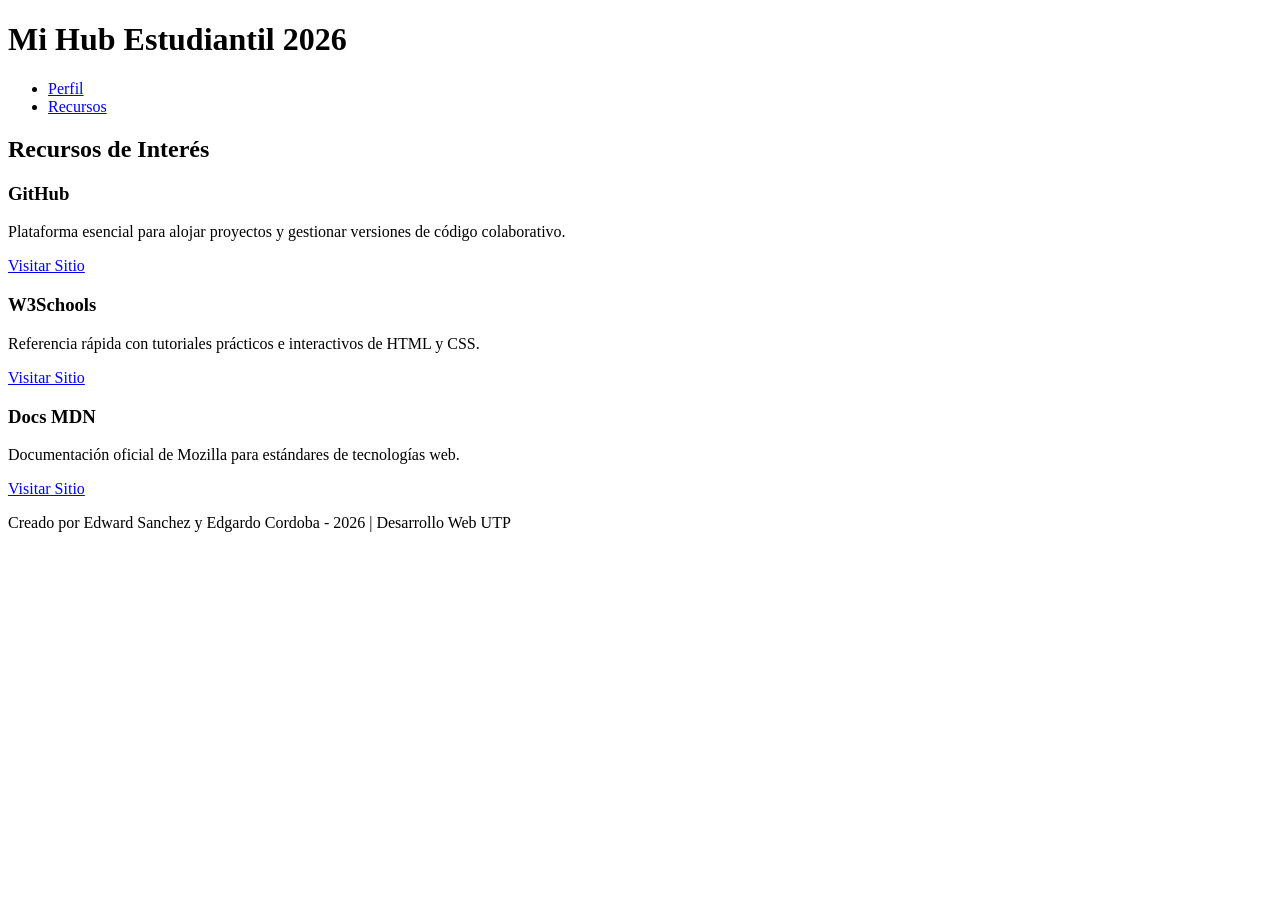
==== recursos.html @ 464feab3 "Update recursos.html" ====
<!DOCTYPE html>
<html lang="es">
<head>
    <meta charset="UTF-8">
    <meta name="viewport" content="width=device-width, initial-scale=1.0">
    <title>Mi Hub Estudiantil 2026 - Recursos</title>
    <link rel="stylesheet" href="css/estilos.css">
</head>
<body>
    <header class="main-header">
        <h1>Mi Hub Estudiantil 2026</h1>
        <nav class="main-nav">
            <ul>
                <li><a href="index.html">Perfil</a></li>
                <li><a href="recursos.html" class="active">Recursos</a></li>
            </ul>
        </nav>
    </header>

    <main class="container">
        <!-- Tarjetas de Enlaces Externos -->
        <section class="resources-section">
            <h2>Recursos de Interés</h2>
            <div class="cards-grid">
                <article class="resource-card shadow-effect">
                    <h3>GitHub</h3>
                    <p>Plataforma esencial para alojar proyectos y gestionar versiones de código colaborativo.</p>
                    <a href="https://github.com" target="_blank" class="btn-link">Visitar Sitio</a>
                </article>
                <article class="resource-card shadow-effect">
                    <h3>W3Schools</h3>
                    <p>Referencia rápida con tutoriales prácticos e interactivos de HTML y CSS.</p>
                    <a href="https://w3schools.com" target="_blank" class="btn-link">Visitar Sitio</a>
                </article>
                <article class="resource-card shadow-effect">
                    <h3>Docs MDN</h3>
                    <p>Documentación oficial de Mozilla para estándares de tecnologías web.</p>
                    <a href="https://mozilla.org" target="_blank" class="btn-link">Visitar Sitio</a>
                </article>
            </div>
        </section>
    </main>

    <footer class="main-footer u-text-center">
        <p>Creado por Edward Sanchez y Edgardo Cordoba - 2026 | Desarrollo Web UTP</p>
    </footer>
</body>
</html>
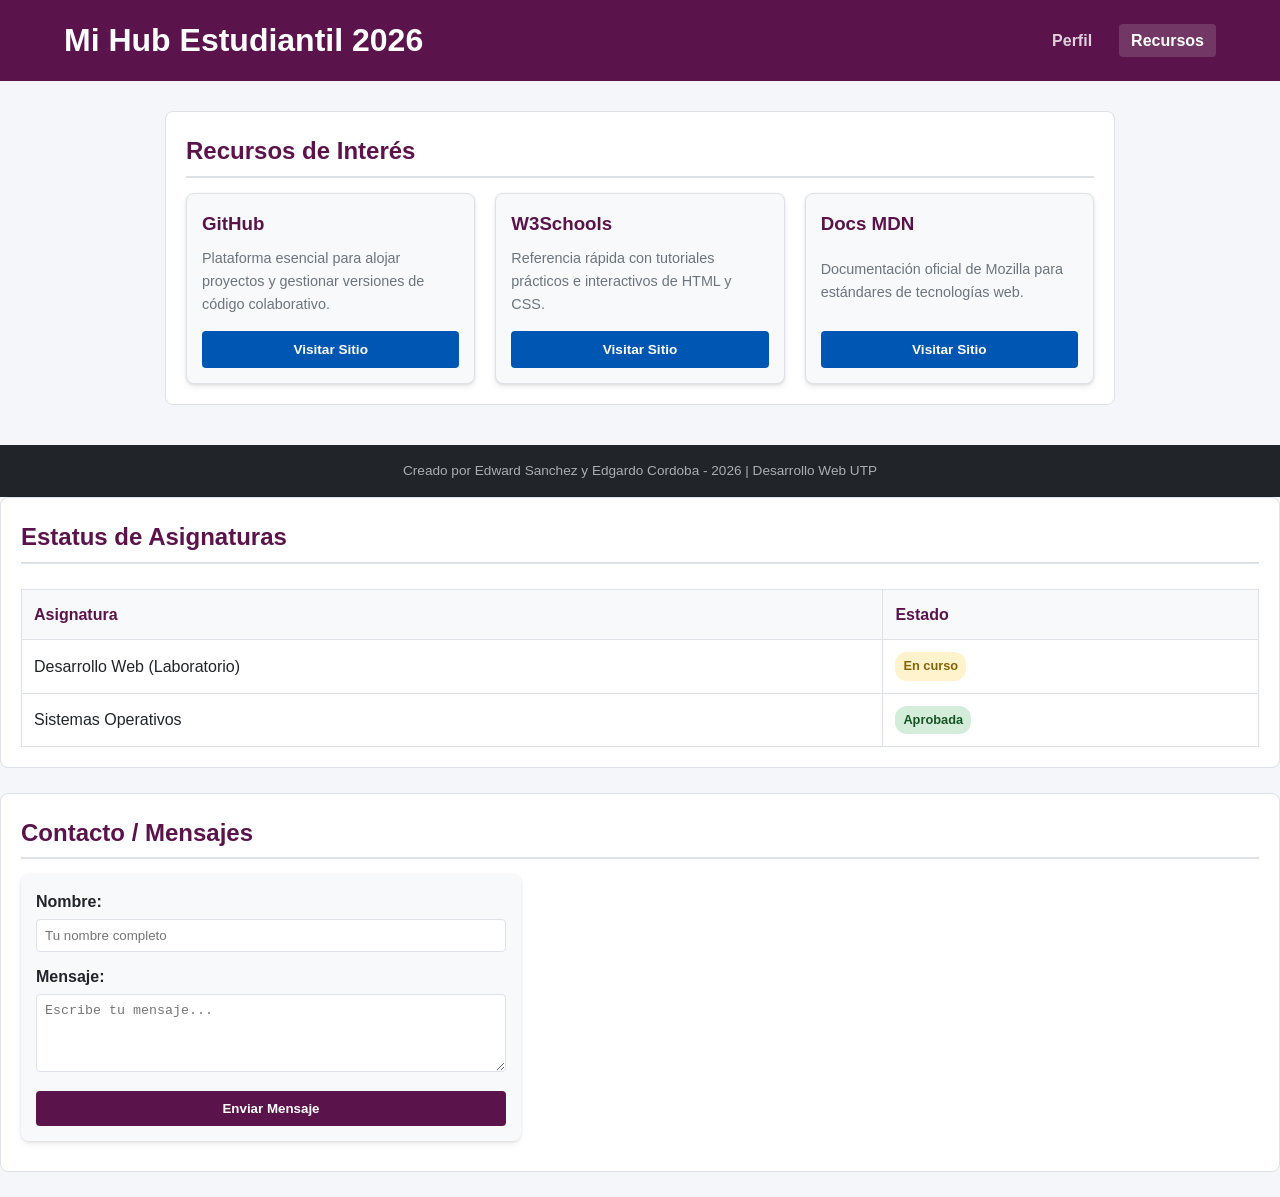
==== commit 7772ffc7: "Update recursos.html" ====
--- a/recursos.html
+++ b/recursos.html
@@ -46,3 +46,43 @@
     </footer>
 </body>
 </html>
+<!-- Tabla de Asignaturas -->
+        <section class="table-section">
+            <h2>Estatus de Asignaturas</h2>
+            <div class="table-responsive">
+                <table class="simple-table">
+                    <thead>
+                        <tr>
+                            <th>Asignatura</th>
+                            <th>Estado</th>
+                        </tr>
+                    </thead>
+                    <tbody>
+                        <tr>
+                            <td>Desarrollo Web (Laboratorio)</td>
+                            <td><span class="badge in-progress">En curso</span></td>
+                        </tr>
+                        <tr>
+                            <td>Sistemas Operativos</td>
+                            <td><span class="badge approved">Aprobada</span></td>
+                        </tr>
+                    </tbody>
+                </table>
+            </div>
+        </section>
+
+        <!-- Mini Formulario sin backend -->
+        <section class="form-section">
+            <h2>Contacto / Mensajes</h2>
+            <form action="#" class="mini-form styled-card shadow-effect" onsubmit="event.preventDefault();">
+                <div class="form-group">
+                    <label for="usrname">Nombre:</label>
+                    <input type="text" id="usrname" required placeholder="Tu nombre completo">
+                </div>
+                <div class="form-group">
+                    <label for="msg">Mensaje:</label>
+                    <textarea id="msg" rows="4" required placeholder="Escribe tu mensaje..."></textarea>
+                </div>
+                <button type="submit" class="btn-submit">Enviar Mensaje</button>
+            </form>
+        </section>
--- a/css/estilos.css
+++ b/css/estilos.css
@@ -0,0 +1,291 @@
+/* ==========================================================================
+   VARIABLES CSS (Colores y tamaños base para personalización)
+   ========================================================================== */
+:root {
+    --primary-color: #5b144b;       /* Vino/Púrpura representativo UTP */
+    --secondary-color: #0056b3;     /* Azul de contraste */
+    --bg-light: #f8f9fa;            /* Fondo claro para tarjetas y secciones */
+    --text-dark: #212529;           /* Color de texto principal */
+    --text-muted: #6c757d;          /* Gris para descripciones sutiles */
+    --border-color: #dee2e6;        /* Color de bordes estándar */
+    --white: #ffffff;
+    --base-padding: 20px;
+    --border-radius: 8px;
+}
+
+/* ==========================================================================
+   ESTILOS GENERALES (Tipografía web del sistema)
+   ========================================================================== */
+* {
+    box-sizing: border-box;
+    margin: 0;
+    padding: 0;
+}
+
+body {
+    font-family: -apple-system, BlinkMacSystemFont, "Segoe UI", Roboto, Helvetica, Arial, sans-serif;
+    color: var(--text-dark);
+    line-height: 1.6;
+    background-color: #f4f6f9;
+}
+
+.container {
+    width: 90%;
+    max-width: 950px;
+    margin: 30px auto;
+}
+
+section {
+    background-color: var(--white);
+    padding: var(--base-padding);
+    border-radius: var(--border-radius);
+    margin-bottom: 25px;
+    border: 1px solid var(--border-color);
+}
+
+h2 {
+    color: var(--primary-color);
+    margin-bottom: 15px;
+    border-bottom: 2px solid var(--border-color);
+    padding-bottom: 5px;
+}
+
+/* ==========================================================================
+   CLASE UTILITARIA (Obligatoria para centrar texto)
+   ========================================================================== */
+.u-text-center {
+    text-align: center !important;
+}
+
+/* Header y Menú de Navegación */
+.main-header {
+    background-color: var(--primary-color);
+    color: var(--white);
+    padding: 15px 5%;
+    display: flex;
+    justify-content: space-between;
+    align-items: center;
+    flex-wrap: wrap;
+}
+
+.main-nav ul {
+    list-style: none;
+    display: flex;
+    gap: 15px;
+}
+
+.main-nav a {
+    color: #e0d0df;
+    text-decoration: none;
+    font-weight: bold;
+    padding: 8px 12px;
+    border-radius: 4px;
+    transition: background-color 0.3s, color 0.3s;
+}
+
+/* Hover en enlaces */
+.main-nav a:hover, .main-nav a.active {
+    color: var(--white);
+    background-color: rgba(255, 255, 255, 0.15);
+}
+
+/* Sección de Perfil (Flexbox) */
+.profile-card {
+    display: flex;
+    gap: 20px;
+    align-items: center;
+}
+
+.avatar-img {
+    width: 120px;
+    height: 120px;
+    border-radius: 50%;
+    object-fit: cover;
+    border: 3px solid var(--primary-color);
+}
+
+.profile-info h3 {
+    margin-bottom: 8px;
+    color: var(--secondary-color);
+}
+
+/* Listas personalizadas */
+.custom-list {
+    list-style: none;
+    padding-left: 5px;
+}
+
+.custom-list li {
+    margin-bottom: 10px;
+    padding-left: 20px;
+    position: relative;
+}
+
+/* Tarjeta destacada con borde y sombra */
+.featured-card {
+    border: 2px dashed var(--primary-color);
+    background-color: #fbf6fa;
+    padding: var(--base-padding);
+    border-radius: var(--border-radius);
+}
+
+.shadow-effect {
+    box-shadow: 0 4px 6px rgba(0, 0, 0, 0.05), 0 1px 3px rgba(0, 0, 0, 0.1);
+}
+
+/* ==========================================================================
+   MAQUETACIÓN DE TARJETAS (Uso de Flexbox / Grid)
+   ========================================================================== */
+.cards-grid {
+    display: flex;
+    gap: 20px;
+}
+
+.resource-card {
+    flex: 1;
+    background-color: var(--bg-light);
+    padding: 15px;
+    border-radius: var(--border-radius);
+    border: 1px solid var(--border-color);
+    display: flex;
+    flex-direction: column;
+    justify-content: space-between;
+}
+
+.resource-card h3 {
+    color: var(--primary-color);
+    margin-bottom: 8px;
+}
+
+.resource-card p {
+    font-size: 0.9rem;
+    color: var(--text-muted);
+    margin-bottom: 15px;
+}
+
+/* Botones con Hover */
+.btn-link {
+    display: inline-block;
+    text-align: center;
+    background-color: var(--secondary-color);
+    color: var(--white);
+    text-decoration: none;
+    padding: 8px 12px;
+    border-radius: 4px;
+    font-weight: bold;
+    font-size: 0.85rem;
+    transition: background-color 0.2s;
+}
+
+.btn-link:hover {
+    background-color: #004085;
+}
+
+/* Tabla Simple */
+.table-responsive {
+    overflow-x: auto;
+}
+
+.simple-table {
+    width: 100%;
+    border-collapse: collapse;
+    margin-top: 10px;
+}
+
+.simple-table th, .simple-table td {
+    border: 1px solid var(--border-color);
+    padding: 12px;
+    text-align: left;
+}
+
+.simple-table th {
+    background-color: var(--bg-light);
+    color: var(--primary-color);
+}
+
+.badge {
+    display: inline-block;
+    padding: 4px 8px;
+    font-size: 0.8rem;
+    font-weight: bold;
+    border-radius: 12px;
+}
+
+.badge.in-progress { background-color: #fff3cd; color: #856404; }
+.badge.approved { background-color: #d4edda; color: #155724; }
+
+/* Formulario Estilizado */
+.mini-form {
+    max-width: 500px;
+    margin: 10px 0;
+    padding: 15px;
+    background-color: var(--bg-light);
+    border-radius: var(--border-radius);
+}
+
+.form-group {
+    margin-bottom: 12px;
+}
+
+.form-group label {
+    display: block;
+    margin-bottom: 4px;
+    font-weight: bold;
+}
+
+.form-group input, .form-group textarea {
+    width: 100%;
+    padding: 8px;
+    border: 1px solid var(--border-color);
+    border-radius: 4px;
+}
+
+.form-group input:focus, .form-group textarea:focus {
+    outline: none;
+    border-color: var(--secondary-color);
+}
+
+.btn-submit {
+    background-color: var(--primary-color);
+    color: var(--white);
+    padding: 10px 15px;
+    border: none;
+    border-radius: 4px;
+    cursor: pointer;
+    font-weight: bold;
+    width: 100%;
+    transition: background-color 0.2s;
+}
+
+.btn-submit:hover {
+    background-color: #420e36;
+}
+
+/* Footer */
+.main-footer {
+    background-color: #212529;
+    color: #a8aeb4;
+    padding: 15px 0;
+    margin-top: 40px;
+    font-size: 0.85rem;
+}
+
+/* ==========================================================================
+   MEDIA QUERY MÍNIMA (Tarjetas a una columna en pantallas de <= 600px)
+   ========================================================================== */
+@media (max-width: 600px) {
+    .main-header {
+        flex-direction: column;
+        gap: 10px;
+        text-align: center;
+    }
+    
+    .profile-card {
+        flex-direction: column;
+        text-align: center;
+    }
+    
+    .cards-grid {
+        flex-direction: column; /* Cambia a una sola columna */
+    }
+}
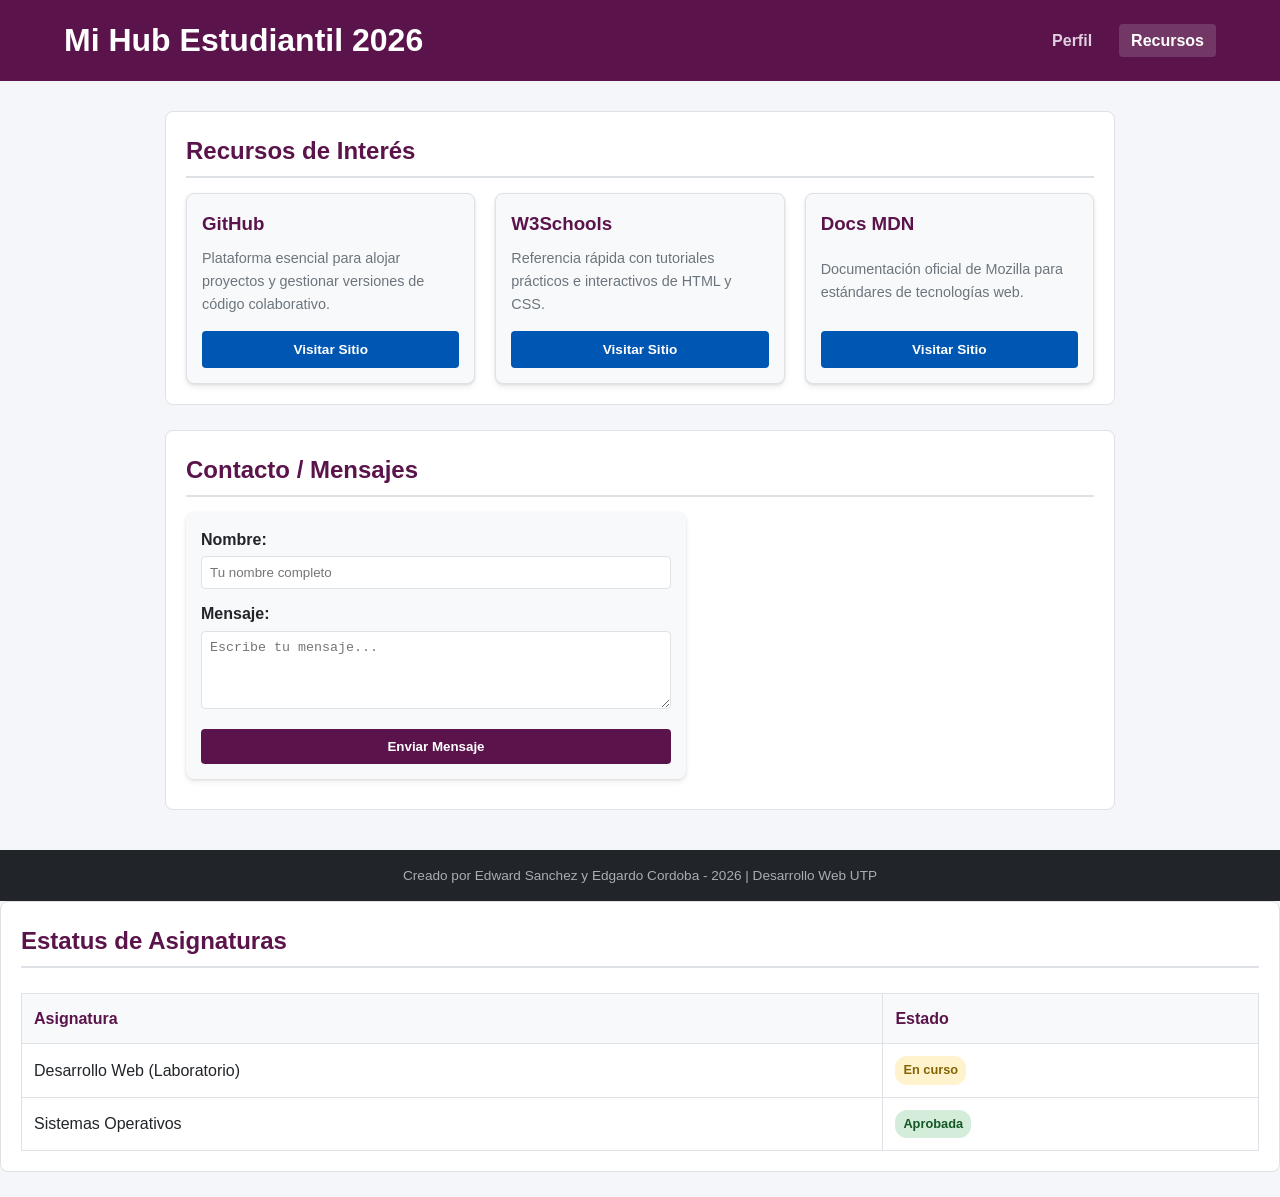
==== commit 39972356: "Update recursos.html" ====
--- a/recursos.html
+++ b/recursos.html
@@ -39,6 +39,21 @@
                 </article>
             </div>
         </section>
+        <!-- Mini Formulario sin backend -->
+        <section class="form-section">
+            <h2>Contacto / Mensajes</h2>
+            <form action="#" class="mini-form styled-card shadow-effect" onsubmit="event.preventDefault();">
+                <div class="form-group">
+                    <label for="usrname">Nombre:</label>
+                    <input type="text" id="usrname" required placeholder="Tu nombre completo">
+                </div>
+                <div class="form-group">
+                    <label for="msg">Mensaje:</label>
+                    <textarea id="msg" rows="4" required placeholder="Escribe tu mensaje..."></textarea>
+                </div>
+                <button type="submit" class="btn-submit">Enviar Mensaje</button>
+            </form>
+        </section>
     </main>
 
     <footer class="main-footer u-text-center">
@@ -71,18 +86,4 @@
             </div>
         </section>
 
-        <!-- Mini Formulario sin backend -->
-        <section class="form-section">
-            <h2>Contacto / Mensajes</h2>
-            <form action="#" class="mini-form styled-card shadow-effect" onsubmit="event.preventDefault();">
-                <div class="form-group">
-                    <label for="usrname">Nombre:</label>
-                    <input type="text" id="usrname" required placeholder="Tu nombre completo">
-                </div>
-                <div class="form-group">
-                    <label for="msg">Mensaje:</label>
-                    <textarea id="msg" rows="4" required placeholder="Escribe tu mensaje..."></textarea>
-                </div>
-                <button type="submit" class="btn-submit">Enviar Mensaje</button>
-            </form>
-        </section>
+        
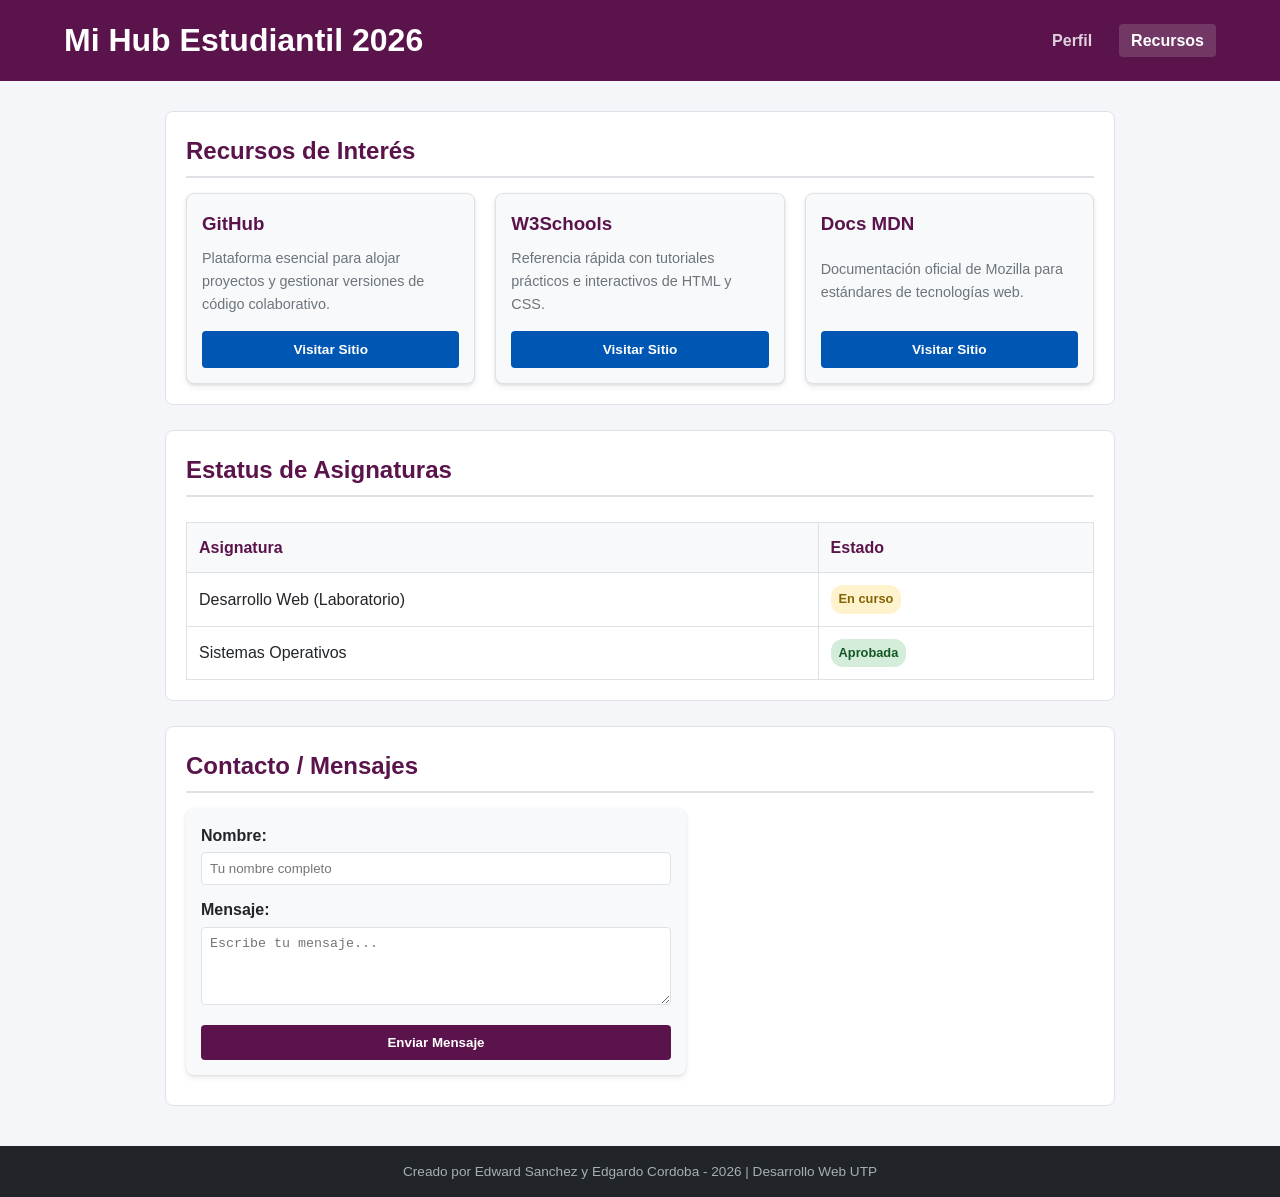
==== commit 5b9b52fc: "Update recursos.html" ====
--- a/recursos.html
+++ b/recursos.html
@@ -39,29 +39,7 @@
                 </article>
             </div>
         </section>
-        <!-- Mini Formulario sin backend -->
-        <section class="form-section">
-            <h2>Contacto / Mensajes</h2>
-            <form action="#" class="mini-form styled-card shadow-effect" onsubmit="event.preventDefault();">
-                <div class="form-group">
-                    <label for="usrname">Nombre:</label>
-                    <input type="text" id="usrname" required placeholder="Tu nombre completo">
-                </div>
-                <div class="form-group">
-                    <label for="msg">Mensaje:</label>
-                    <textarea id="msg" rows="4" required placeholder="Escribe tu mensaje..."></textarea>
-                </div>
-                <button type="submit" class="btn-submit">Enviar Mensaje</button>
-            </form>
-        </section>
-    </main>
-
-    <footer class="main-footer u-text-center">
-        <p>Creado por Edward Sanchez y Edgardo Cordoba - 2026 | Desarrollo Web UTP</p>
-    </footer>
-</body>
-</html>
-<!-- Tabla de Asignaturas -->
+        <!-- Tabla de Asignaturas -->
         <section class="table-section">
             <h2>Estatus de Asignaturas</h2>
             <div class="table-responsive">
@@ -86,4 +64,27 @@
             </div>
         </section>
 
+        <!-- Mini Formulario sin backend -->
+        <section class="form-section">
+            <h2>Contacto / Mensajes</h2>
+            <form action="#" class="mini-form styled-card shadow-effect" onsubmit="event.preventDefault();">
+                <div class="form-group">
+                    <label for="usrname">Nombre:</label>
+                    <input type="text" id="usrname" required placeholder="Tu nombre completo">
+                </div>
+                <div class="form-group">
+                    <label for="msg">Mensaje:</label>
+                    <textarea id="msg" rows="4" required placeholder="Escribe tu mensaje..."></textarea>
+                </div>
+                <button type="submit" class="btn-submit">Enviar Mensaje</button>
+            </form>
+        </section>
+    </main>
+
+    <footer class="main-footer u-text-center">
+        <p>Creado por Edward Sanchez y Edgardo Cordoba - 2026 | Desarrollo Web UTP</p>
+    </footer>
+</body>
+</html>
+
         
